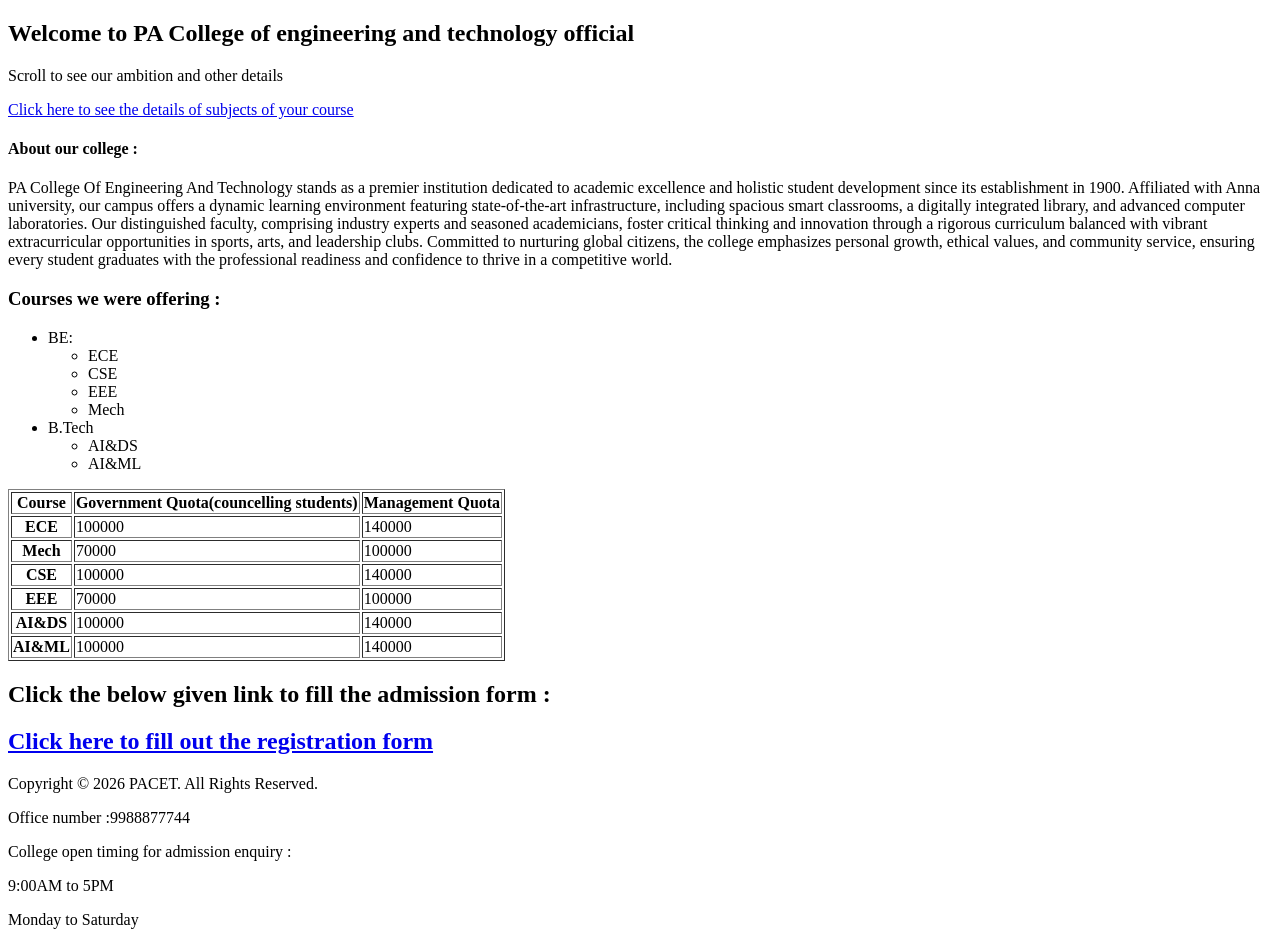
==== clgadm.html @ ea6501cf "progression will always on streak" ====
<!DOCTYPE html>
<html>
    <head>
        <link rel="icon" href="./img/hari.jpg">
        <title>PACET</title>
    </head>
    <body>
        <header>
            <h2>Welcome to PA College of engineering and technology official</h2>
            <p>Scroll to see our ambition and other details</p>
            <nav>
                <a href="https://www.youtube.com/watch?v=LPGGO_QoUU8&list=RDGMEM916WJxafRUGgOvd6dVJkeQ&index=12">Click here to see the details of subjects of your course</a>
            </nav>
        </header>
        <article>
            <h4>About our college :</h4>
            <p>PA College Of Engineering And Technology stands as a premier institution dedicated to academic excellence and holistic student development since its establishment in 1900. Affiliated with Anna university, our campus offers a dynamic learning environment featuring state-of-the-art infrastructure, including spacious smart classrooms, a digitally integrated library, and advanced computer laboratories. Our distinguished faculty, comprising industry experts and seasoned academicians, foster critical thinking and innovation through a rigorous curriculum balanced with vibrant extracurricular opportunities in sports, arts, and leadership clubs. Committed to nurturing global citizens, the college emphasizes personal growth, ethical values, and community service, ensuring every student graduates with the professional readiness and confidence to thrive in a competitive world. </p>
        </article>
        <main>
            <h3>Courses we were offering :</h3>
            <ul>
                <li>
                    BE:
                    <ul>
                        <li>ECE</li>
                        <li>CSE</li>
                        <li>EEE</li>
                        <li>Mech</li>
                    </ul>
                </li>
                <li>
                    B.Tech
                    <ul>
                        <li>AI&DS</li>
                        <li>AI&ML</li>
                    </ul>
                </li>
            </ul>

        </main>
        <section>
            <table border="1">
                <tr>
                    <th>Course</th>
                    <th>Government Quota(councelling students)</th>
                    <th>Management Quota</th>
                </tr>
                <tr>
                    <th>ECE</th>
                    <td>100000</td>
                    <td>140000</td>
                </tr>
                <tr>
                    <th>Mech</th>
                    <td>70000</td>
                    <td>100000</td>
                </tr>
                <tr>
                    <th>CSE</th>
                    <td>100000</td>
                    <td>140000</td>
                </tr>
                <tr>
                    <th>EEE</th>
                    <td>70000</td>
                    <td>100000</td>
                </tr>
                <tr>
                    <th>AI&DS</th>
                    <td>100000</td>
                    <td>140000</td>
                </tr>
                <tr>
                    <th>AI&ML</th>
                    <td>100000</td>
                    <td>140000</td>
                </tr>
            </table>
        </section>
        <nav>
            <h2>Click the below given link to fill the admission form :</h2>
            <h1><a href="clgreg.html">Click here to fill out the registration form</a></h1>
        </nav>
        <footer>
            <p>Copyright © 2026 PACET.  All Rights Reserved.</p>
            <p>Office number :9988877744</p>
            <p>College open timing for admission enquiry :</p>
            <p>9:00AM to 5PM</p>
            <p>Monday to Saturday</p>
        </footer>
    </body>
</html>
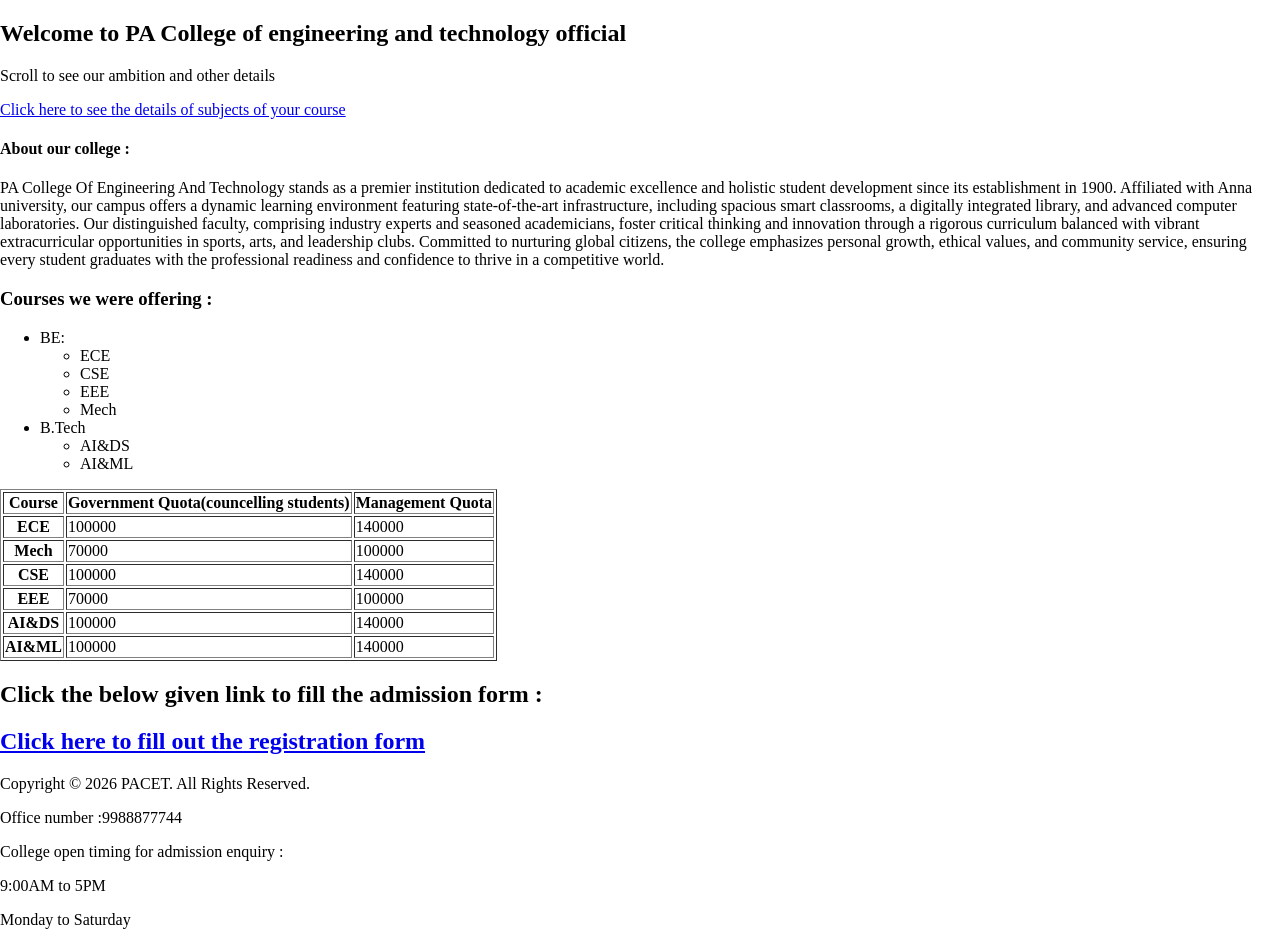
==== commit 3fa29940: "moved to css" ====
--- a/clgadm.html
+++ b/clgadm.html
@@ -1,6 +1,7 @@
 <!DOCTYPE html>
 <html>
     <head>
+        <link rel="stylesheet" href="clgadm.css"
         <link rel="icon" href="./img/hari.jpg">
         <title>PACET</title>
     </head>
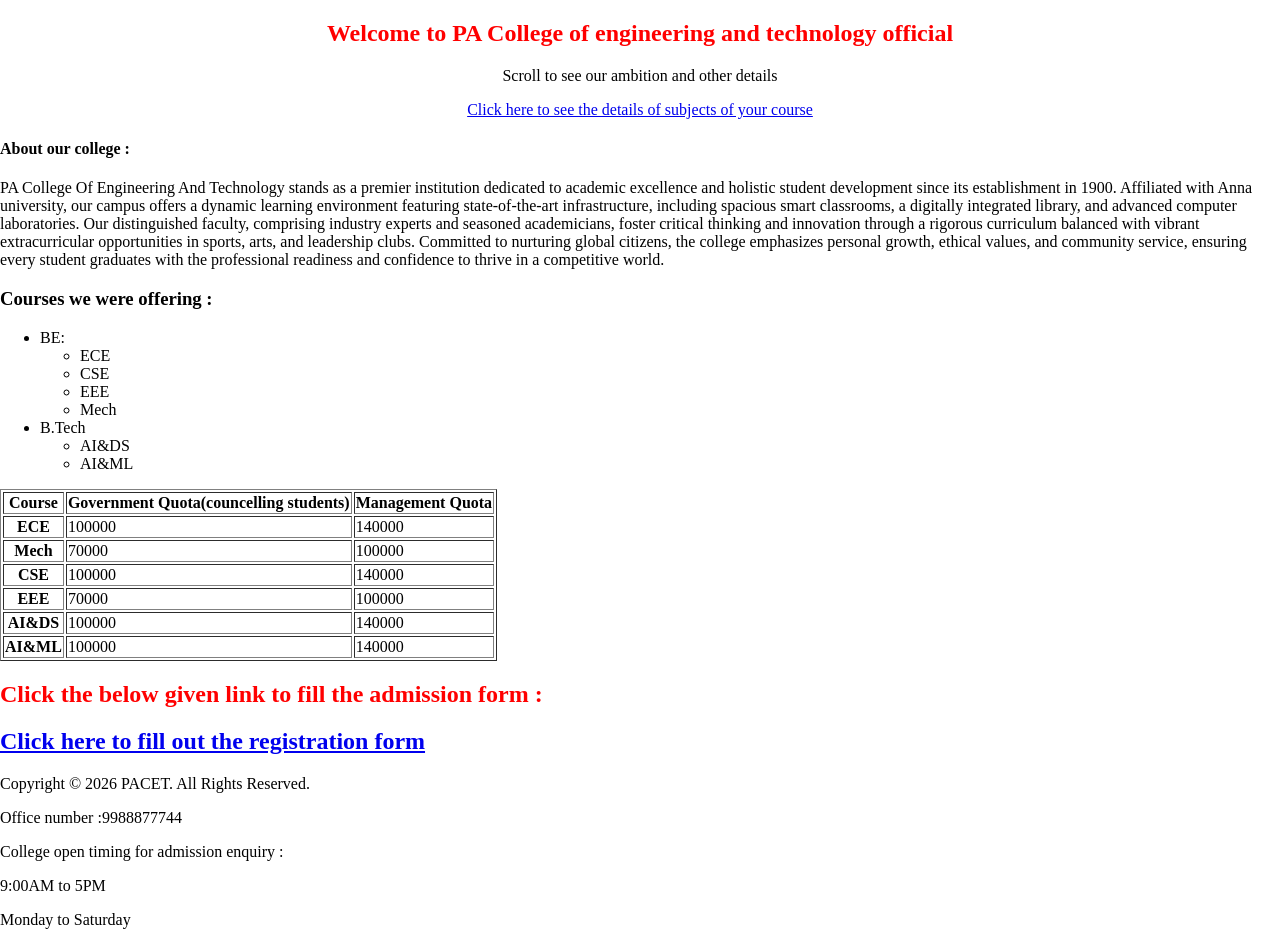
==== commit ca170e16: "Restarted" ====
--- a/clgadm.html
+++ b/clgadm.html
@@ -1,9 +1,9 @@
 <!DOCTYPE html>
 <html>
     <head>
-        <link rel="stylesheet" href="clgadm.css"
         <link rel="icon" href="./img/hari.jpg">
-        <title>PACET</title>
+        <title>Hari</title>
+        <link rel="stylesheet" href="clgadm.css">
     </head>
     <body>
         <header>
@@ -88,6 +88,6 @@
             <p>College open timing for admission enquiry :</p>
             <p>9:00AM to 5PM</p>
             <p>Monday to Saturday</p>
-        </footer>
+        </footer>    
     </body>
 </html>
--- a/clgadm.css
+++ b/clgadm.css
@@ -0,0 +1,12 @@
+body{
+    margin:0px;
+    padding:0px;
+}
+header{
+    width:100%;
+    display:inline-block;
+    text-align:center;
+}   
+h2{
+    color:red;
+}
